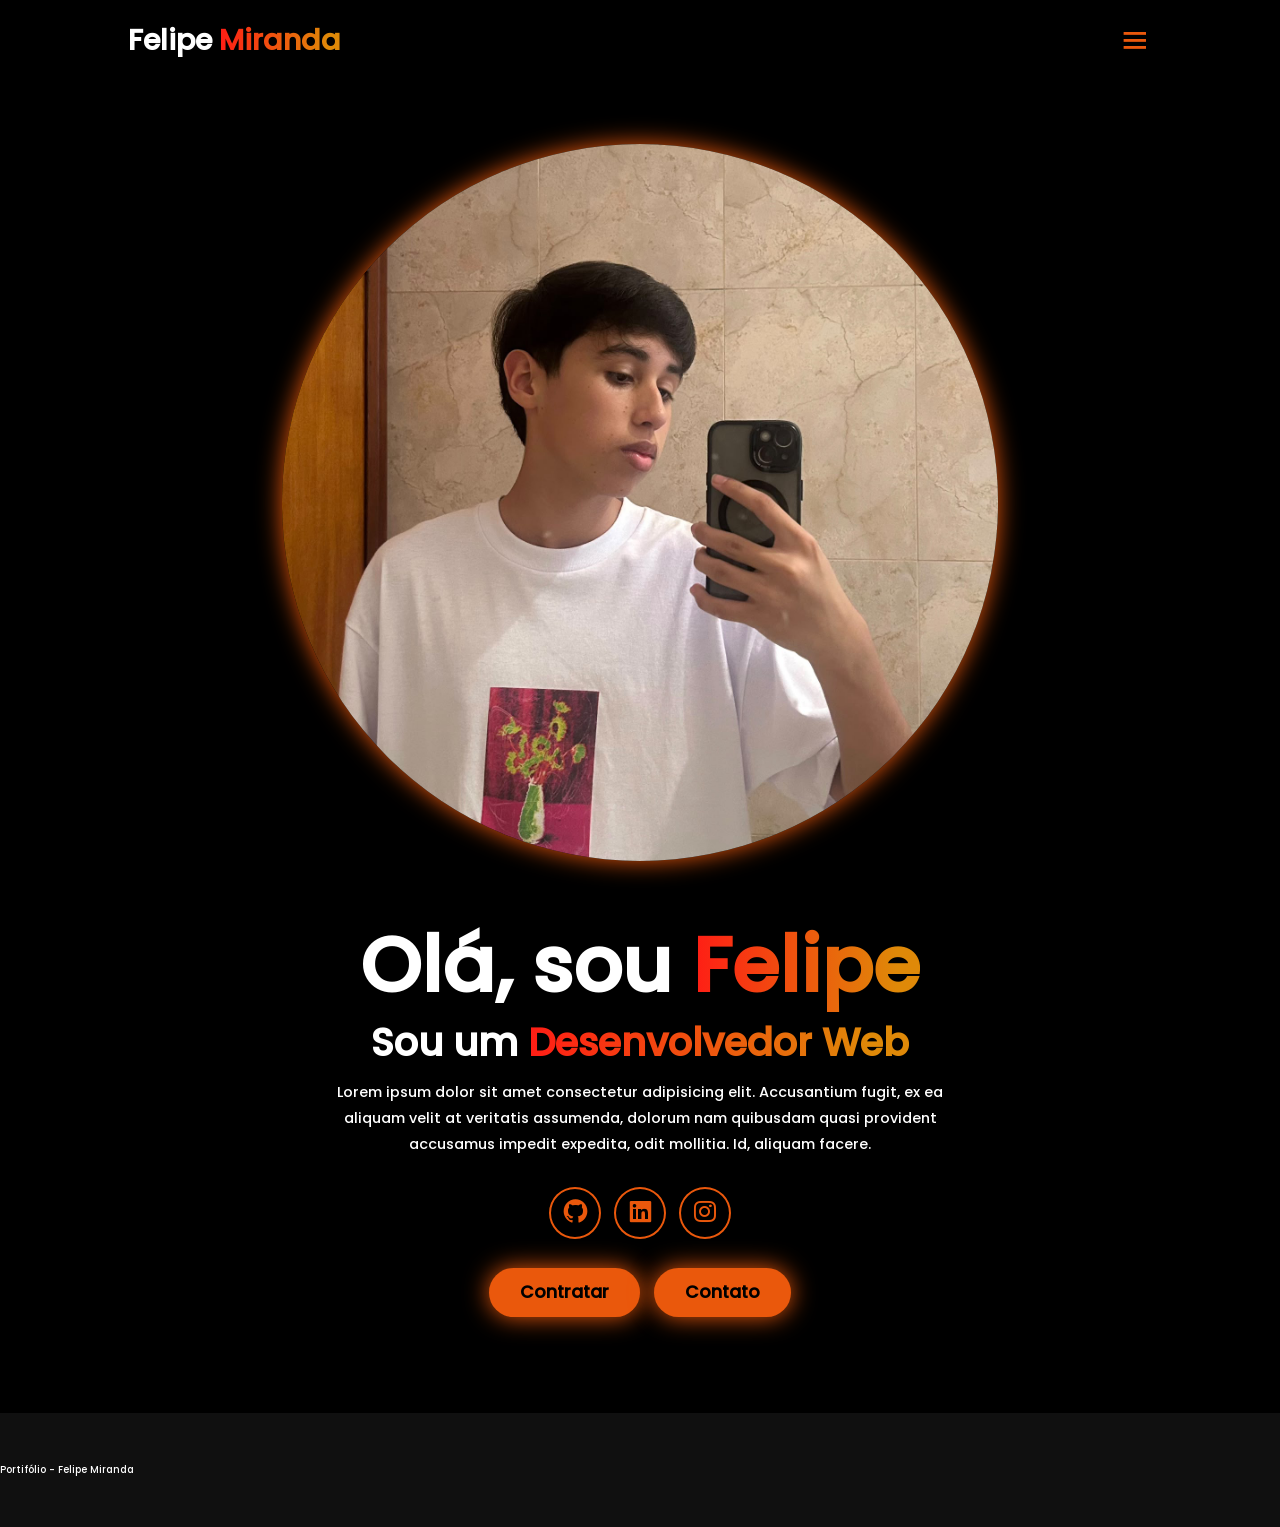
==== index.html @ 3dba0e15 "Add portfolio website and contact form Create a responsive Portuguese portfolio with home, about, se" ====
<!DOCTYPE html>
<html lang="pt-br">
<head>
    <meta charset="UTF-8">
    <meta name="viewport" content="width=device-width, initial-scale=1.0">
    <title>Home</title>
    <link
      href="https://unpkg.com/boxicons@2.1.4/css/boxicons.min.css"
      rel="stylesheet"/>
    <link rel="stylesheet" href="css/style.css"> 
</head>
<body>

    <header class="header">
        <a href="index.html"class="logo" >
            Felipe <span>Miranda</span>
        </a>
        <i class="bx bx-menu" id="menu-icon"></i>

        <nav class="navbar">
        <a href="index.html" >Home</a>
        <a href="pages/sobre.html" >Sobre</a>
        <a href="pages/servicos.html" >Serviços</a>
        <a href="pages/contato.html" >Contato</a>
        </nav>

        <button class="gradient-btn">Entre em Contato</button>
    </header>

    <section class="home" id="home">
            <div class="home-content">
                <h1>Olá, sou <span>Felipe</span></h1>
                <h3>
                    Sou um <span>Desenvolvedor Web</span>
                </h3>
                <p>
                    Lorem ipsum dolor sit amet consectetur
                    adipisicing elit. Accusantium fugit, ex
                    ea aliquam velit at veritatis assumenda,
                    dolorum nam quibusdam quasi provident
                    accusamus impedit expedita, odit mollitia.
                    Id, aliquam facere.
                </p>
                <div class="social-icons">
                    <a href="https://github.com/" > 
                        <i class="bx bxl-github" ></i>
                    </a>
                    <a href="https://br.linkedin.com/" >
                        <i class="bx bxl-linkedin-square" ></i>                        
                    </a>
                    <a href="https://www.instagram.com/_felipemirandaa23/" >
                        <i class="bx bxl-instagram" ></i>
                    </a>
                </div>
                <div class="btn-group">
                    <a href="pages/servicos.html" class="btn" >Contratar</a>
                    <a href="pages/contato.html" class="btn" >Contato</a>
                </div>    
            </div>
                <div class="home-img">
                    <img src="img/image.jpeg" alt="">
                </div>             
    </section>

    <footer class="footer">
        <p>Portifólio - Felipe Miranda</p>
    </footer>

    <script src="js/script.js"></script>
</body>
</html>
---- css/style.css ----
@font-face {
    font-family: "Poppins";
    src: url("./fonte/Poppins-Medium.ttf") format("truetype");
    font-weight: 500;
    font-style: normal;
}

* {
    margin: 0;
    padding: 0;
    box-sizing: border-box;
    text-decoration: none;
    scroll-behavior: smooth;
    font-family: "Poppins", sans-serif;
}

:root {
    --bg-color: #000000;
    --second-bg-color: #101010;
    --text-color: white;
    --main-color: #ea580c;
}

html {
    font-size: 60%;
    overflow-x: hidden;
}
body {
    background: var(--bg-color);
    color: var(--text-color);
}
.header {
    position: fixed;
    width: 100%;
    top: 0;
    left: 0;
    padding: 4rem 15%;
    background: rgba(0, 0, 0, 0.3);
    backdrop-filter: blur(10px);
    display: flex;
    justify-content: space-between;
    align-items: center;
    z-index: 1000;
}
#menu-icon{
    font-size: 3.5rem;
    color: var(--main-color);
    display:none;    
}
.logo{
   font-size: 3rem;
   color: var(--text-color); 
   font-weight: 800;
   cursor: pointer;
   transition:0.3s ease-in-out;
}
.logo:hover{
    transform: scale(1.1);
}
span{
    background: linear-gradient(
        270deg,
        #df8908 10%,
        #ff1d15 100%
    );
    background-clip: text;
    color: transparent;
}
.navbar a{
    font-size: 1.8rem;
    color: var(--text-color);
    margin-left: 4rem;
    font-weight: 500;
    transition: 0.3s ease-in-out;
    border-bottom: 3px solid transparent;
}
.navbar a:hover{
    color: var(--main-color);
    border-bottom: 3px solid var(--main-color);
}
.gradient-btn{
    font-size: 1.8rem;
    padding: 1rem 2rem;
    border-radius: 3rem;
        background: linear-gradient(
        270deg,
        #df8908 10%,
        #ff1d15 100%
    );
    letter-spacing: 1px;
    cursor: pointer;
    transition: 0.3s ease-in-out;
    color: white;
    border: none;
    text-wrap: nowrap;
}
.gradient-btn:hover{
    transform: scale(1.05);
}
section{
    min-height: 100vh;
    padding: 10rem 15%;
}
.home{
    display: flex;
    align-items: center;
    justify-content: center;
    gap: 8rem;
    padding: 14rem 10% 10rem;
}
.home-content{
    display: flex;
    flex-direction: column;
    align-items: flex-end;
    text-align: right;
    max-width: 650px;
}
.home-content h1{
    font-size: 8rem;
    font-weight: 700;
    margin-top: 1.5rem;
    line-height: 1;
}
.home-content h3{
    margin: 1rem 0;
    font-size: 4rem;
}
.home-content p{
    font-size: 1.5rem;
    font-weight: 500;
    line-height: 1.8;
}
.home-img img{
    width: 30vw;
    border-radius: 50%;
    box-shadow: 0 0 25px var(--main-color);
    transition: 0.4s ease-in-out;
}
.home-img img:hover{
    box-shadow: 0 0 25px var(--main-color),
                0 0 50px var(--main-color),
                0 0 100px var(--main-color);
}
.social-icons a{
    display: inline-flex;
    justify-content: center;
    align-items: center;
    font-size: 3rem;
    padding: 1rem;
    background: transparent;
    border: 2px solid var(--main-color);
    border-radius: 50%;
    color:var(--main-color);
    margin:3rem 0.5rem;
    transition: 0.3s ease-in-out;
}
.social-icons a:hover{
    color: var(--text-color);
    background-color: var(--main-color);
    transform: scale(1.2)translateY(-5px);
    box-shadow: 0 0 25px var(--main-color);
}
.btn-group{
    display: flex;
    gap: 1.5rem;
}
.btn{
    display: inline-block;
    padding: 1rem 3rem;
    background-color: var(--main-color);
    box-shadow: 0 0 25px var(--main-color);
    border-radius: 3rem;
    font-size: 1.8rem;
    color:black;
    border: 2px solid transparent;
    font-weight: 600;
    transition: 0.3s ease-in-out;
}
.btn:hover{
    transform: scale(1.05);
    box-shadow: 0 0 25px var(--main-color),
                0 0 50px var(--main-color);
}

.about{
    display: flex;
    justify-content: center;
    align-items: center;
    gap: 10rem;
    background: var(--second-bg-color);
}
.about-img img{
    width: 32vw;
    border-radius: 50%;
    box-shadow: 0 0 25px var(--main-color);
    transition: 0.4s ease-in-out;
}
.about-img img:hover{
    box-shadow: 0 0 25px var(--main-color),
                0 0 50px var(--main-color),
                0 0 100px var(--main-color);
}
.about-content h2{
    font-size: 7rem;
    text-align: left;
}
.about-content p{
    font-size: 1.8rem;
}
.about-content .btn{
    margin: 3rem;
}

.heading{
    text-align: center;
    font-size: 7rem;
    margin: 5rem 0;
}

.services{
    background: var(--bg-color);
    color: black;
} 
.services h2{
    color: var(--text-color);
}
.services-container{
    display: grid;
    grid-template-columns: repeat(auto-fit, minmax(300px, 1fr));
    gap: 2.5rem;
    align-items: center;
}
.service-box{
    display: flex;
    justify-content: center;
    align-items: center;
    background-color: var(--main-color);
    height: 600px;
    border-radius: 3rem;
    cursor: pointer;
    border: 5px solid transparent;
    transition: 0.4s ease-in-out;
}
.service-box:hover{
    background: var(--second-bg-color);
    color: var(--main-color);
    border: 5px solid var(--main-color);
    transform: scale(1.03);
}
.service-info{
    display: flex;
    flex-direction: column;
    text-align: center;
    justify-content: center;
    align-items: center;
    padding: 5rem;
}
.service-info h4{
    font-size: 4rem;
    margin: 2rem 0;
    font-weight: 800;
}
.service-info p{
    font-size: 1.4rem;
    font-weight: 600;
    line-height: 1.7;
}
.service-info i{
    font-size: 8rem;
}

.contact{
    background-color: var(--bg-color);
}
.contact h2{
    margin-bottom: 3rem;
    color: var(--text-color);
}
.contact form{
    display: flex;
    flex-direction: column;
    align-items: center;
    justify-content: center;
    gap: 3rem;
    margin: 5rem 0;
    text-align: center;
}
.contact form .input-box input,
.contact form textarea{
    width: 100%;
    padding: 2.5rem;
    font-size: 1.8rem;
    border-radius: 2rem;
    border: 2px solid var(--main-color);
    background-color: var(--bg-color);
    color: var(--text-color);
    margin: 1.5rem 0;
    resize: none;
}

.contact form .input-group {
    display: flex;
    gap: 2rem;
    width: 100%;
}

.contact form .input-group-2 {
    display: flex;
    flex-direction: column;
    width: 100%;
    margin-top: 1.5rem;
}

.footer{
    background-color: var(--second-bg-color);
    padding: 50px 0;
}

@media(max-width: 1285px){
    #menu-icon{
        display: block;
    }
    .header{
        padding: 2rem 10%;
    }
    #menu-icon{
        display: block;
        cursor: pointer;
    }
    .navbar{
        position: absolute;
        top: 100%;
        right: 0;
        left: -100%;
        width: 50%;
        padding: 1rem 3rem;
        background: rgba(0, 0, 0, 0.8);
        border-bottom-left-radius: 2rem;
        border-left: 2px solid var(--main-color);
        border-bottom: 2px solid var(--main-color);
        text-align: center;
        transition: 0.3s ease-in-out;
        display: none;
    }
    .navbar.active{
        display: block;
        left: 0;
    }
    .navbar a{
        display: block;
        margin: 3rem 0;
        font-size: 2rem;
        color: var(--text-color);
    }
    .gradient-btn{
        display: none;
    }
    .home{
        flex-direction: column-reverse;
        text-align: center;
        padding: 10rem 10% 5rem;
        margin: 5rem 0;
        gap: 5rem;
    }
    .home-content{
        align-items: center;
        text-align: center;
    }
    .home-img img{
        width: 56vw;
    }
    .about{
        flex-direction: column-reverse;
        text-align: center;
        padding: 10rem 10% 5rem;
    }
    .about h2{
        text-align: center;
        margin: 2rem 0;
    }
    .about img{
        width: 52vw;
    }
    .contact form{
        flex-direction: column;
    }
}
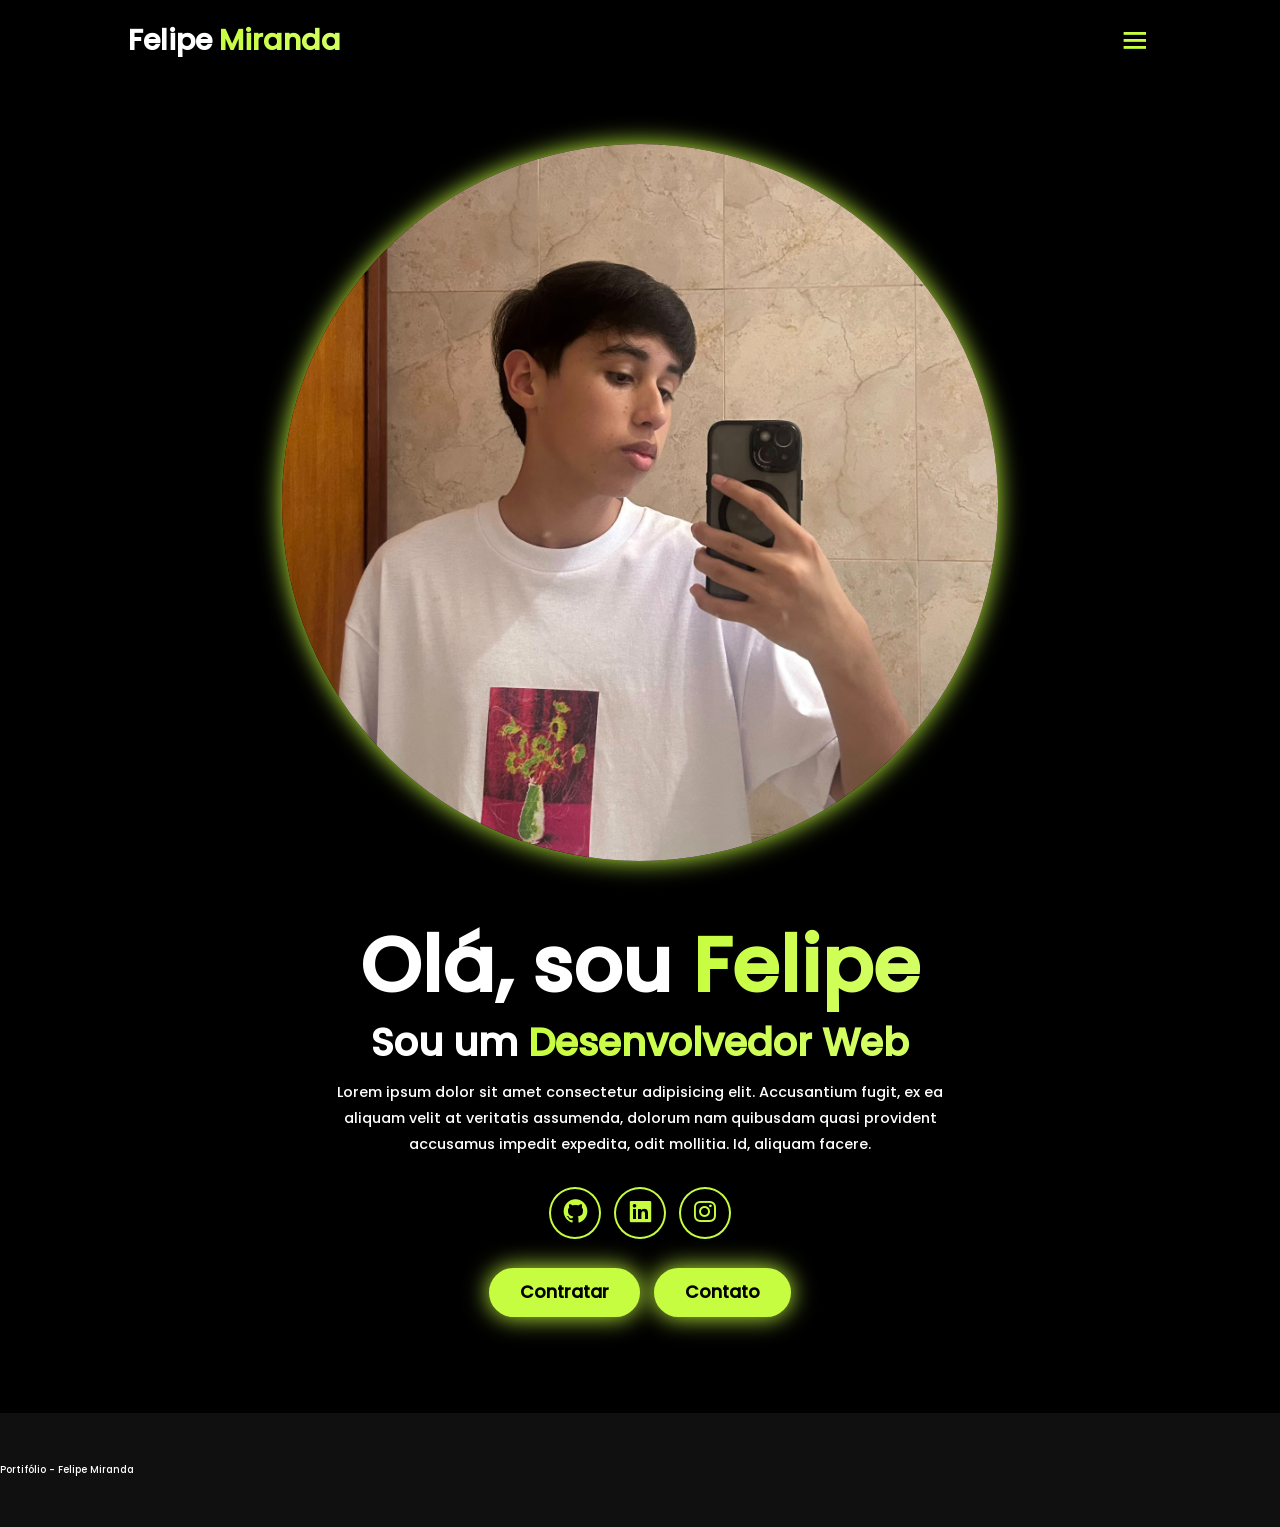
==== commit 8ebe4f60: "Une historico local com o remoto" ====
--- a/index.html
+++ b/index.html
@@ -42,7 +42,7 @@
                     Id, aliquam facere.
                 </p>
                 <div class="social-icons">
-                    <a href="https://github.com/" > 
+                    <a href="https://github.com/felipemirandafreitas2017-arch" > 
                         <i class="bx bxl-github" ></i>
                     </a>
                     <a href="https://br.linkedin.com/" >
--- a/css/style.css
+++ b/css/style.css
@@ -18,7 +18,7 @@
     --bg-color: #000000;
     --second-bg-color: #101010;
     --text-color: white;
-    --main-color: #ea580c;
+    --main-color: #C7FD40;
 }
 
 html {
@@ -60,8 +60,8 @@
 span{
     background: linear-gradient(
         270deg,
-        #df8908 10%,
-        #ff1d15 100%
+        #d3ff62 10%,
+        #C7FD40 100%
     );
     background-clip: text;
     color: transparent;
@@ -84,8 +84,8 @@
     border-radius: 3rem;
         background: linear-gradient(
         270deg,
-        #df8908 10%,
-        #ff1d15 100%
+        #d3ff62 10%,
+        #C7FD40 100%
     );
     letter-spacing: 1px;
     cursor: pointer;
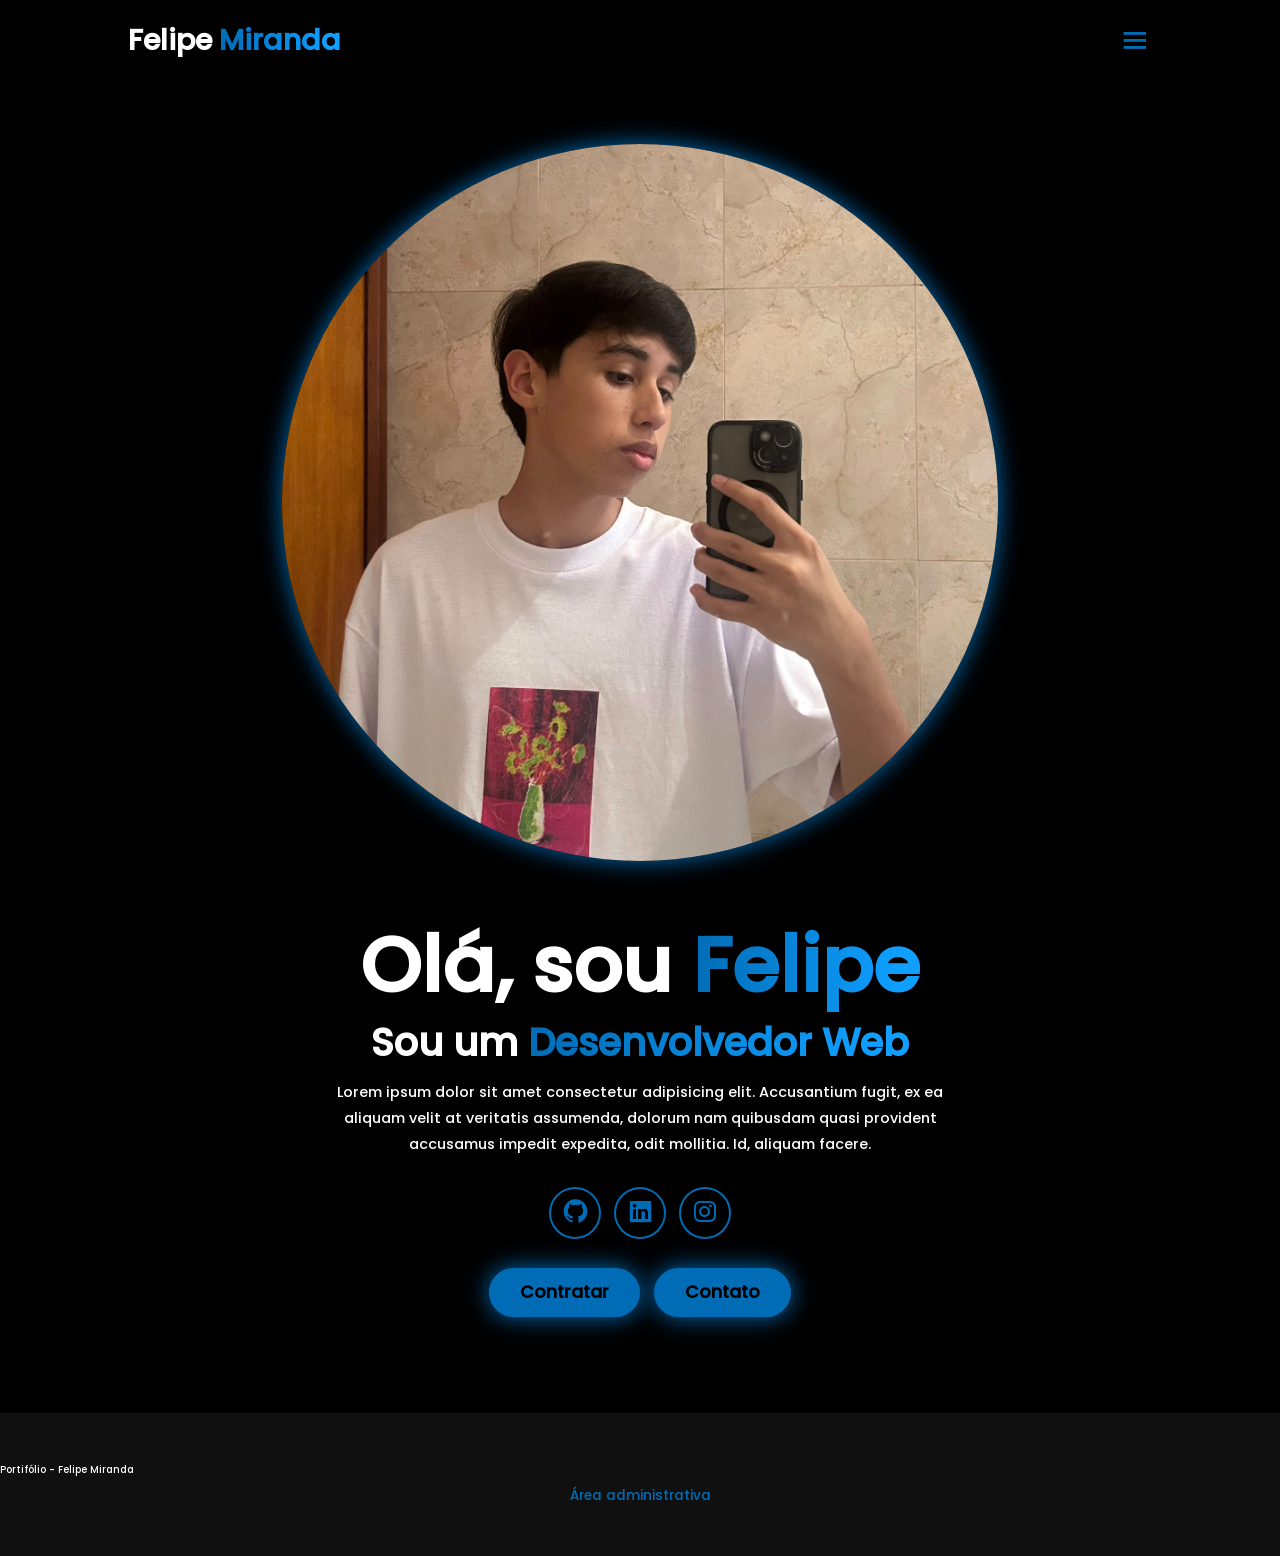
==== commit 5492532d: "Etapa 3 Conexão do backend com o front, e adição de uma página administrativa" ====
--- a/index.html
+++ b/index.html
@@ -4,66 +4,77 @@
     <meta charset="UTF-8">
     <meta name="viewport" content="width=device-width, initial-scale=1.0">
     <title>Home</title>
-    <link
-      href="https://unpkg.com/boxicons@2.1.4/css/boxicons.min.css"
-      rel="stylesheet"/>
-    <link rel="stylesheet" href="css/style.css"> 
+    <link href="https://unpkg.com/boxicons@2.1.4/css/boxicons.min.css" rel="stylesheet"/>
+    <link rel="stylesheet" href="css/style.css">
 </head>
 <body>
 
+    <!-- Cabeçalho com a navegação principal. -->
     <header class="header">
-        <a href="index.html"class="logo" >
+        <a href="index.html" class="logo">
             Felipe <span>Miranda</span>
         </a>
+
         <i class="bx bx-menu" id="menu-icon"></i>
 
         <nav class="navbar">
-        <a href="index.html" >Home</a>
-        <a href="pages/sobre.html" >Sobre</a>
-        <a href="pages/servicos.html" >Serviços</a>
-        <a href="pages/contato.html" >Contato</a>
+            <a href="index.html">Home</a>
+            <a href="pages/sobre.html">Sobre</a>
+            <a href="pages/servicos.html">Serviços</a>
+            <a href="pages/contato.html">Contato</a>
         </nav>
 
         <button class="gradient-btn">Entre em Contato</button>
     </header>
 
+    <!-- Apresentação e links do portfólio. -->
     <section class="home" id="home">
-            <div class="home-content">
-                <h1>Olá, sou <span>Felipe</span></h1>
-                <h3>
-                    Sou um <span>Desenvolvedor Web</span>
-                </h3>
-                <p>
-                    Lorem ipsum dolor sit amet consectetur
-                    adipisicing elit. Accusantium fugit, ex
-                    ea aliquam velit at veritatis assumenda,
-                    dolorum nam quibusdam quasi provident
-                    accusamus impedit expedita, odit mollitia.
-                    Id, aliquam facere.
-                </p>
-                <div class="social-icons">
-                    <a href="https://github.com/felipemirandafreitas2017-arch" > 
-                        <i class="bx bxl-github" ></i>
-                    </a>
-                    <a href="https://br.linkedin.com/" >
-                        <i class="bx bxl-linkedin-square" ></i>                        
-                    </a>
-                    <a href="https://www.instagram.com/_felipemirandaa23/" >
-                        <i class="bx bxl-instagram" ></i>
-                    </a>
-                </div>
-                <div class="btn-group">
-                    <a href="pages/servicos.html" class="btn" >Contratar</a>
-                    <a href="pages/contato.html" class="btn" >Contato</a>
-                </div>    
+        <div class="home-content">
+            <h1>Olá, sou <span>Felipe</span></h1>
+
+            <h3>
+                Sou um <span>Desenvolvedor Web</span>
+            </h3>
+
+            <p>
+                Lorem ipsum dolor sit amet consectetur
+                adipisicing elit. Accusantium fugit, ex
+                ea aliquam velit at veritatis assumenda,
+                dolorum nam quibusdam quasi provident
+                accusamus impedit expedita, odit mollitia.
+                Id, aliquam facere.
+            </p>
+
+            <div class="social-icons">
+                <a href="https://github.com/felipemirandafreitas2017-arch">
+                    <i class="bx bxl-github"></i>
+                </a>
+
+                <a href="https://br.linkedin.com/">
+                    <i class="bx bxl-linkedin-square"></i>
+                </a>
+
+                <a href="https://www.instagram.com/_felipemirandaa23/">
+                    <i class="bx bxl-instagram"></i>
+                </a>
             </div>
-                <div class="home-img">
-                    <img src="img/image.jpeg" alt="">
-                </div>             
+
+            <div class="btn-group">
+                <a href="pages/servicos.html" class="btn">Contratar</a>
+                <a href="pages/contato.html" class="btn">Contato</a>
+            </div>
+        </div>
+
+        <div class="home-img">
+            <img src="img/image.jpeg" alt="">
+        </div>
     </section>
 
     <footer class="footer">
         <p>Portifólio - Felipe Miranda</p>
+        <a href="pages/admin.html" class="link-admin">
+            Área administrativa
+        </a>
     </footer>
 
     <script src="js/script.js"></script>
--- a/css/style.css
+++ b/css/style.css
@@ -5,6 +5,7 @@
     font-style: normal;
 }
 
+/* Reseta os estilos e define as cores principais do site. */
 * {
     margin: 0;
     padding: 0;
@@ -18,17 +19,20 @@
     --bg-color: #000000;
     --second-bg-color: #101010;
     --text-color: white;
-    --main-color: #C7FD40;
+    --main-color: #006cb5;
 }
 
 html {
     font-size: 60%;
     overflow-x: hidden;
 }
+
 body {
     background: var(--bg-color);
     color: var(--text-color);
 }
+
+/* Cabeçalho e navegação compartilhados entre as páginas. */
 .header {
     position: fixed;
     width: 100%;
@@ -42,31 +46,36 @@
     align-items: center;
     z-index: 1000;
 }
-#menu-icon{
+
+#menu-icon {
     font-size: 3.5rem;
     color: var(--main-color);
-    display:none;    
-}
-.logo{
-   font-size: 3rem;
-   color: var(--text-color); 
-   font-weight: 800;
-   cursor: pointer;
-   transition:0.3s ease-in-out;
-}
-.logo:hover{
+    display: none;
+}
+
+.logo {
+    font-size: 3rem;
+    color: var(--text-color);
+    font-weight: 800;
+    cursor: pointer;
+    transition: 0.3s ease-in-out;
+}
+
+.logo:hover {
     transform: scale(1.1);
 }
-span{
+
+span {
     background: linear-gradient(
         270deg,
-        #d3ff62 10%,
-        #C7FD40 100%
+        #0f9fff 10%,
+        #006cb5 100%
     );
     background-clip: text;
     color: transparent;
 }
-.navbar a{
+
+.navbar a {
     font-size: 1.8rem;
     color: var(--text-color);
     margin-left: 4rem;
@@ -74,18 +83,20 @@
     transition: 0.3s ease-in-out;
     border-bottom: 3px solid transparent;
 }
-.navbar a:hover{
+
+.navbar a:hover {
     color: var(--main-color);
     border-bottom: 3px solid var(--main-color);
 }
-.gradient-btn{
+
+.gradient-btn {
     font-size: 1.8rem;
     padding: 1rem 2rem;
     border-radius: 3rem;
-        background: linear-gradient(
+    background: linear-gradient(
         270deg,
-        #d3ff62 10%,
-        #C7FD40 100%
+        #0f9fff 10%,
+        #006cb5 100%
     );
     letter-spacing: 1px;
     cursor: pointer;
@@ -94,54 +105,67 @@
     border: none;
     text-wrap: nowrap;
 }
-.gradient-btn:hover{
+
+.gradient-btn:hover {
     transform: scale(1.05);
 }
-section{
+
+section {
     min-height: 100vh;
     padding: 10rem 15%;
 }
-.home{
+
+/* Conteúdo da página inicial e links sociais. */
+.home {
     display: flex;
     align-items: center;
     justify-content: center;
     gap: 8rem;
     padding: 14rem 10% 10rem;
 }
-.home-content{
+
+.home-content {
     display: flex;
     flex-direction: column;
     align-items: flex-end;
     text-align: right;
     max-width: 650px;
 }
-.home-content h1{
+
+.home-content h1 {
     font-size: 8rem;
     font-weight: 700;
     margin-top: 1.5rem;
     line-height: 1;
 }
-.home-content h3{
+
+.home-content h3 {
     margin: 1rem 0;
     font-size: 4rem;
 }
-.home-content p{
+
+.home-content p {
     font-size: 1.5rem;
     font-weight: 500;
     line-height: 1.8;
 }
-.home-img img{
+
+.home-img img {
     width: 30vw;
     border-radius: 50%;
     box-shadow: 0 0 25px var(--main-color);
     transition: 0.4s ease-in-out;
 }
-.home-img img:hover{
-    box-shadow: 0 0 25px var(--main-color),
-                0 0 50px var(--main-color),
-                0 0 100px var(--main-color);
-}
-.social-icons a{
+
+.home-img img:hover {
+    box-shadow:
+        0 0 25px var(--main-color),
+        0 0 50px var(--main-color),
+        0 0 100px var(--main-color);
+}
+
+/* Links sociais e botões de ação. */
+.social-icons a {
     display: inline-flex;
     justify-content: center;
     align-items: center;
@@ -150,87 +174,104 @@
     background: transparent;
     border: 2px solid var(--main-color);
     border-radius: 50%;
-    color:var(--main-color);
-    margin:3rem 0.5rem;
+    color: var(--main-color);
+    margin: 3rem 0.5rem;
     transition: 0.3s ease-in-out;
 }
-.social-icons a:hover{
+
+.social-icons a:hover {
     color: var(--text-color);
     background-color: var(--main-color);
-    transform: scale(1.2)translateY(-5px);
+    transform: scale(1.2) translateY(-5px);
     box-shadow: 0 0 25px var(--main-color);
 }
-.btn-group{
+
+.btn-group {
     display: flex;
     gap: 1.5rem;
 }
-.btn{
+
+.btn {
     display: inline-block;
     padding: 1rem 3rem;
     background-color: var(--main-color);
     box-shadow: 0 0 25px var(--main-color);
     border-radius: 3rem;
     font-size: 1.8rem;
-    color:black;
+    color: black;
     border: 2px solid transparent;
     font-weight: 600;
     transition: 0.3s ease-in-out;
 }
-.btn:hover{
+
+.btn:hover {
     transform: scale(1.05);
-    box-shadow: 0 0 25px var(--main-color),
-                0 0 50px var(--main-color);
-}
-
-.about{
+    box-shadow:
+        0 0 25px var(--main-color),
+        0 0 50px var(--main-color);
+}
+
+/* Conteúdo de apresentação pessoal. */
+.about {
     display: flex;
     justify-content: center;
     align-items: center;
     gap: 10rem;
     background: var(--second-bg-color);
 }
-.about-img img{
+
+.about-img img {
     width: 32vw;
     border-radius: 50%;
     box-shadow: 0 0 25px var(--main-color);
     transition: 0.4s ease-in-out;
 }
-.about-img img:hover{
-    box-shadow: 0 0 25px var(--main-color),
-                0 0 50px var(--main-color),
-                0 0 100px var(--main-color);
-}
-.about-content h2{
+
+.about-img img:hover {
+    box-shadow:
+        0 0 25px var(--main-color),
+        0 0 50px var(--main-color),
+        0 0 100px var(--main-color);
+}
+
+.about-content h2 {
     font-size: 7rem;
     text-align: left;
 }
-.about-content p{
+
+.about-content p {
     font-size: 1.8rem;
 }
-.about-content .btn{
+
+.about-content .btn {
     margin: 3rem;
 }
 
-.heading{
+/* Cartões de serviços e projetos. */
+
+.heading {
     text-align: center;
     font-size: 7rem;
     margin: 5rem 0;
 }
 
-.services{
+.services {
     background: var(--bg-color);
     color: black;
-} 
-.services h2{
-    color: var(--text-color);
-}
-.services-container{
+}
+
+.services h2 {
+    color: var(--text-color);
+}
+
+.services-container {
     display: grid;
     grid-template-columns: repeat(auto-fit, minmax(300px, 1fr));
     gap: 2.5rem;
     align-items: center;
 }
-.service-box{
+
+.service-box {
     display: flex;
     justify-content: center;
     align-items: center;
@@ -241,13 +282,15 @@
     border: 5px solid transparent;
     transition: 0.4s ease-in-out;
 }
-.service-box:hover{
+
+.service-box:hover {
     background: var(--second-bg-color);
     color: var(--main-color);
     border: 5px solid var(--main-color);
     transform: scale(1.03);
 }
-.service-info{
+
+.service-info {
     display: flex;
     flex-direction: column;
     text-align: center;
@@ -255,28 +298,34 @@
     align-items: center;
     padding: 5rem;
 }
-.service-info h4{
+
+.service-info h4 {
     font-size: 4rem;
     margin: 2rem 0;
     font-weight: 800;
 }
-.service-info p{
+
+.service-info p {
     font-size: 1.4rem;
     font-weight: 600;
     line-height: 1.7;
 }
-.service-info i{
+
+.service-info i {
     font-size: 8rem;
 }
 
-.contact{
+.contact {
     background-color: var(--bg-color);
 }
-.contact h2{
+
+/* Formulário de contato e mensagens de retorno. */
+.contact h2 {
     margin-bottom: 3rem;
     color: var(--text-color);
 }
-.contact form{
+
+.contact form {
     display: flex;
     flex-direction: column;
     align-items: center;
@@ -285,8 +334,9 @@
     margin: 5rem 0;
     text-align: center;
 }
+
 .contact form .input-box input,
-.contact form textarea{
+.contact form textarea {
     width: 100%;
     padding: 2.5rem;
     font-size: 1.8rem;
@@ -311,23 +361,27 @@
     margin-top: 1.5rem;
 }
 
-.footer{
+.footer {
     background-color: var(--second-bg-color);
     padding: 50px 0;
 }
 
-@media(max-width: 1285px){
-    #menu-icon{
+@media (max-width: 1285px) {
+    /* Adapta navegação e conteúdo para telas menores. */
+    #menu-icon {
         display: block;
     }
-    .header{
+
+    .header {
         padding: 2rem 10%;
     }
-    #menu-icon{
+
+    #menu-icon {
         display: block;
         cursor: pointer;
     }
-    .navbar{
+
+    .navbar {
         position: absolute;
         top: 100%;
         right: 0;
@@ -342,46 +396,259 @@
         transition: 0.3s ease-in-out;
         display: none;
     }
-    .navbar.active{
+
+    .navbar.active {
         display: block;
         left: 0;
     }
-    .navbar a{
+
+    .navbar a {
         display: block;
         margin: 3rem 0;
         font-size: 2rem;
         color: var(--text-color);
     }
-    .gradient-btn{
+
+    .gradient-btn {
         display: none;
     }
-    .home{
+
+    .home {
         flex-direction: column-reverse;
         text-align: center;
         padding: 10rem 10% 5rem;
         margin: 5rem 0;
         gap: 5rem;
     }
-    .home-content{
+
+    .home-content {
         align-items: center;
         text-align: center;
     }
-    .home-img img{
+
+    .home-img img {
         width: 56vw;
     }
-    .about{
+
+    .about {
         flex-direction: column-reverse;
         text-align: center;
         padding: 10rem 10% 5rem;
     }
-    .about h2{
+
+    .about h2 {
         text-align: center;
         margin: 2rem 0;
     }
-    .about img{
+
+    .about img {
         width: 52vw;
     }
-    .contact form{
+
+    .contact form {
         flex-direction: column;
     }
+}
+
+.contact {
+    padding-top: 18rem;
+}
+
+.mensagem {
+    font-size: 1.8rem;
+    min-height: 2.5rem;
+    font-weight: 500;
+}
+
+.mensagem.erro {
+    color: #ff5c5c;
+}
+
+.mensagem.sucesso {
+    color: #3ddc84;
+}
+
+.mensagem.carregando {
+    color: #0f9fff;
+}
+
+.contact form input[readonly] {
+    opacity: 0.8;
+}
+
+.btn:disabled {
+    opacity: 0.5;
+    cursor: not-allowed;
+}
+
+/* Área administrativa e conteúdo carregado pela API */
+
+.admin-main {
+    padding-top: 12rem;
+    min-height: 100vh;
+}
+
+.admin-section {
+    max-width: 1100px;
+    margin: 0 auto;
+}
+
+.admin-intro {
+    text-align: center;
+    font-size: 1.7rem;
+    margin-bottom: 3rem;
+}
+
+.admin-form {
+    display: flex;
+    flex-direction: column;
+    gap: 1.5rem;
+    max-width: 750px;
+    margin: 3rem auto;
+    padding: 3rem;
+    border: 2px solid var(--main-color);
+    border-radius: 2rem;
+    background: var(--second-bg-color);
+}
+
+.admin-form h3,
+.admin-lista h3,
+.admin-topo h3 {
+    font-size: 2.8rem;
+    margin-bottom: 1rem;
+}
+
+.admin-form input,
+.admin-form textarea {
+    width: 100%;
+    padding: 1.8rem;
+    border: 2px solid var(--main-color);
+    border-radius: 1rem;
+    background: var(--bg-color);
+    color: var(--text-color);
+    font-size: 1.6rem;
+}
+
+.admin-form textarea {
+    resize: vertical;
+}
+
+.admin-topo,
+.admin-botoes {
+    display: flex;
+    align-items: center;
+    justify-content: space-between;
+    gap: 1.5rem;
+}
+
+.admin-lista {
+    margin: 4rem 0;
+}
+
+.admin-item {
+    padding: 2rem;
+    margin: 1.5rem 0;
+    border: 1px solid var(--main-color);
+    border-radius: 1.5rem;
+    background: var(--second-bg-color);
+    font-size: 1.5rem;
+}
+
+.admin-item p {
+    margin: 1rem 0;
+    overflow-wrap: anywhere;
+}
+
+.admin-item .btn {
+    margin: 0.5rem 1rem 0.5rem 0;
+    cursor: pointer;
+}
+
+.btn-secundario {
+    background: #333;
+    color: white;
+    box-shadow: none;
+    cursor: pointer;
+}
+
+.status-admin,
+.mensagem {
+    min-height: 2.5rem;
+    text-align: center;
+    font-size: 1.5rem;
+    margin: 1rem 0;
+}
+
+.status-admin.erro,
+.mensagem.erro {
+    color: #ff7777;
+}
+
+.status-admin.sucesso,
+.mensagem.sucesso {
+    color: #70e69a;
+}
+
+.status-admin.carregando,
+.mensagem.carregando {
+    color: #8ccfff;
+}
+
+.link-admin {
+    display: block;
+    text-align: center;
+    color: var(--main-color);
+    font-size: 1.4rem;
+    margin-top: 1rem;
+}
+
+.projeto-card {
+    height: auto;
+    min-height: 300px;
+}
+
+.imagem-projeto {
+    max-width: 100%;
+    max-height: 220px;
+    object-fit: contain;
+    border-radius: 1rem;
+}
+
+#lista-projetos {
+    display: grid;
+    grid-template-columns: repeat(auto-fit, minmax(280px, 1fr));
+    gap: 2rem;
+    padding: 3rem 15%;
+}
+
+#lista-projetos .service-info {
+    gap: 1rem;
+}
+
+#lista-projetos .service-info h4 {
+    font-size: 2.8rem;
+}
+
+#lista-projetos .service-info p {
+    font-size: 1.5rem;
+}
+
+@media (max-width: 700px) {
+    .admin-section {
+        padding: 0 2rem;
+    }
+
+    .admin-form {
+        padding: 2rem;
+    }
+
+    .admin-topo,
+    .admin-botoes {
+        flex-direction: column;
+        align-items: stretch;
+    }
+
+    #lista-projetos {
+        padding: 2rem;
+    }
 }
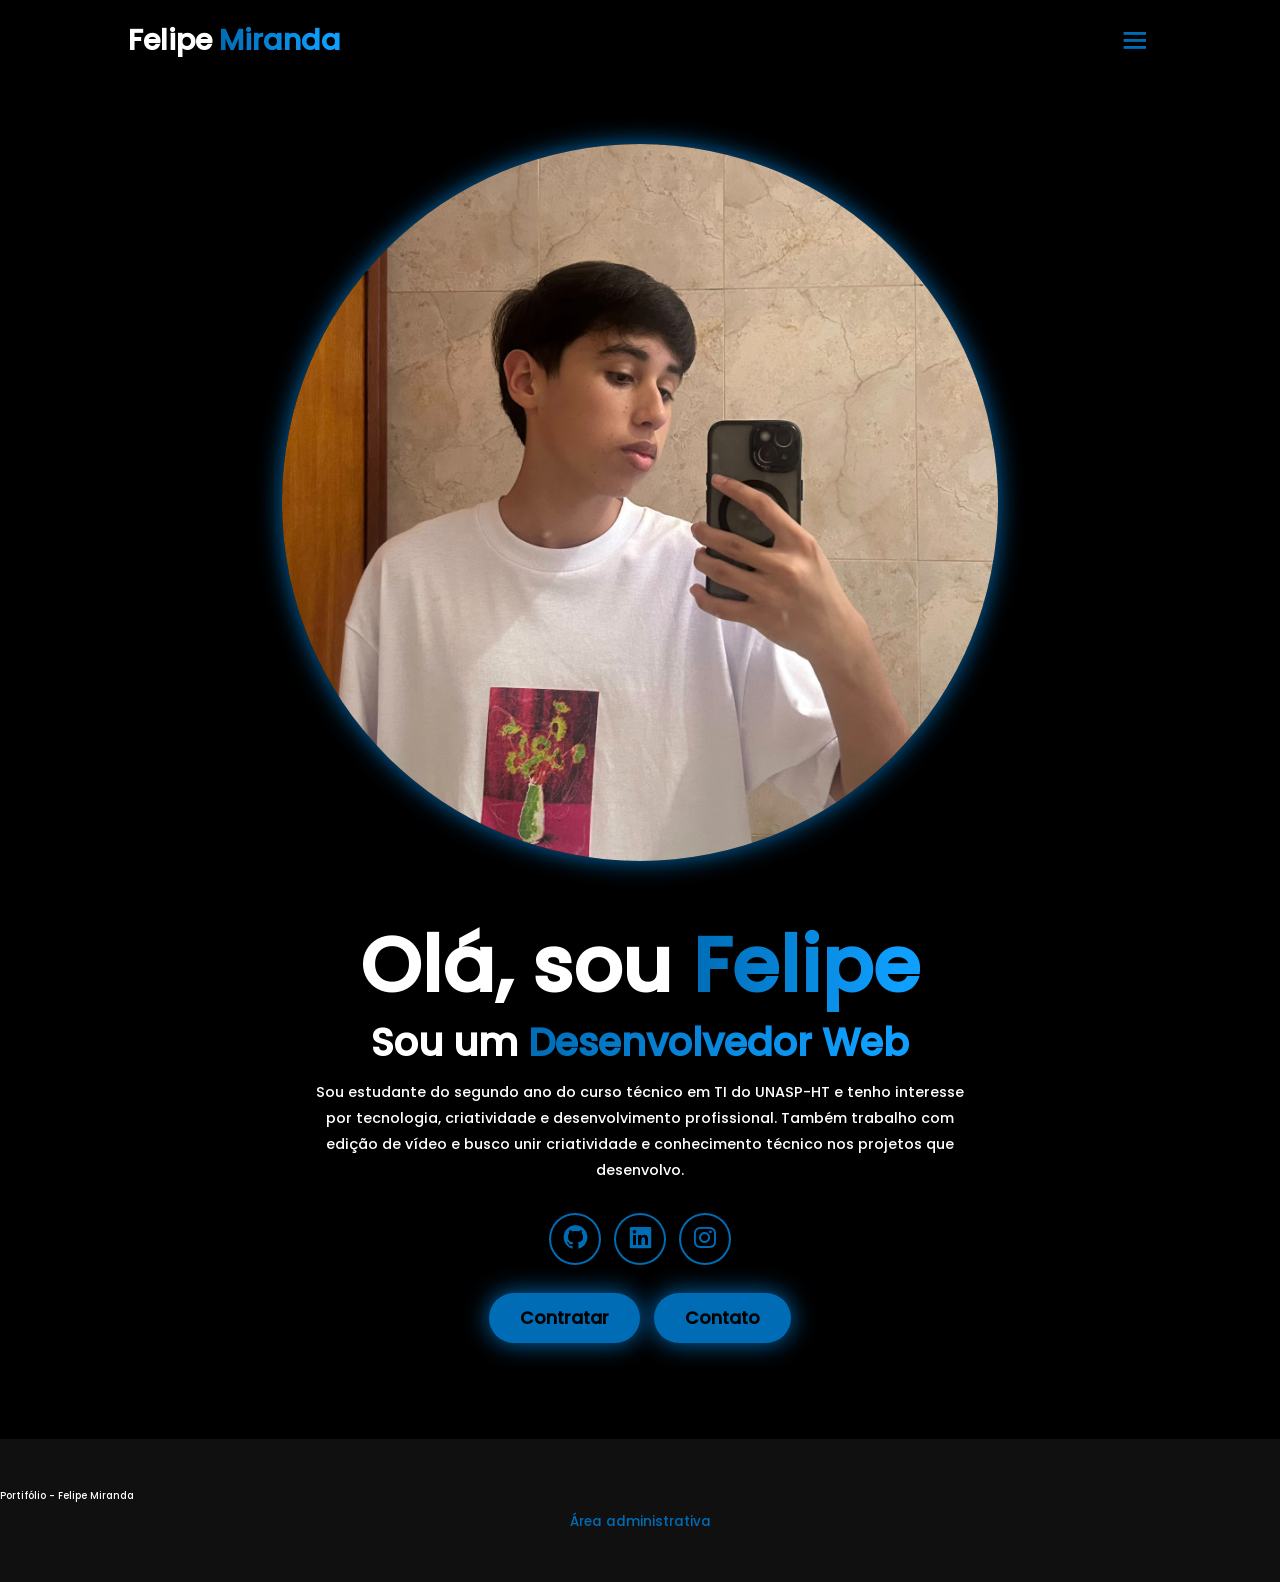
==== commit 2d89512d: "Etapa 3 Correções" ====
--- a/index.html
+++ b/index.html
@@ -24,7 +24,7 @@
             <a href="pages/contato.html">Contato</a>
         </nav>
 
-        <button class="gradient-btn">Entre em Contato</button>
+        <a href="pages/contato.html" class="gradient-btn">Entre em Contato</a>
     </header>
 
     <!-- Apresentação e links do portfólio. -->
@@ -37,12 +37,10 @@
             </h3>
 
             <p>
-                Lorem ipsum dolor sit amet consectetur
-                adipisicing elit. Accusantium fugit, ex
-                ea aliquam velit at veritatis assumenda,
-                dolorum nam quibusdam quasi provident
-                accusamus impedit expedita, odit mollitia.
-                Id, aliquam facere.
+                Sou estudante do segundo ano do curso técnico em TI do UNASP-HT
+                e tenho interesse por tecnologia, criatividade e desenvolvimento
+                profissional. Também trabalho com edição de vídeo e busco unir
+                criatividade e conhecimento técnico nos projetos que desenvolvo.
             </p>
 
             <div class="social-icons">
@@ -66,7 +64,7 @@
         </div>
 
         <div class="home-img">
-            <img src="img/image.jpeg" alt="">
+            <img src="img/image.jpeg" alt="Foto de apresentação de Felipe Miranda">
         </div>
     </section>
 
--- a/css/style.css
+++ b/css/style.css
@@ -651,4 +651,17 @@
     #lista-projetos {
         padding: 2rem;
     }
-}+}
+
+/* Mantém os rótulos acessíveis para leitores de tela sem alterar o visual. */
+.sr-only {
+    position: absolute;
+    width: 1px;
+    height: 1px;
+    padding: 0;
+    margin: -1px;
+    overflow: hidden;
+    clip: rect(0, 0, 0, 0);
+    white-space: nowrap;
+    border: 0;
+}
